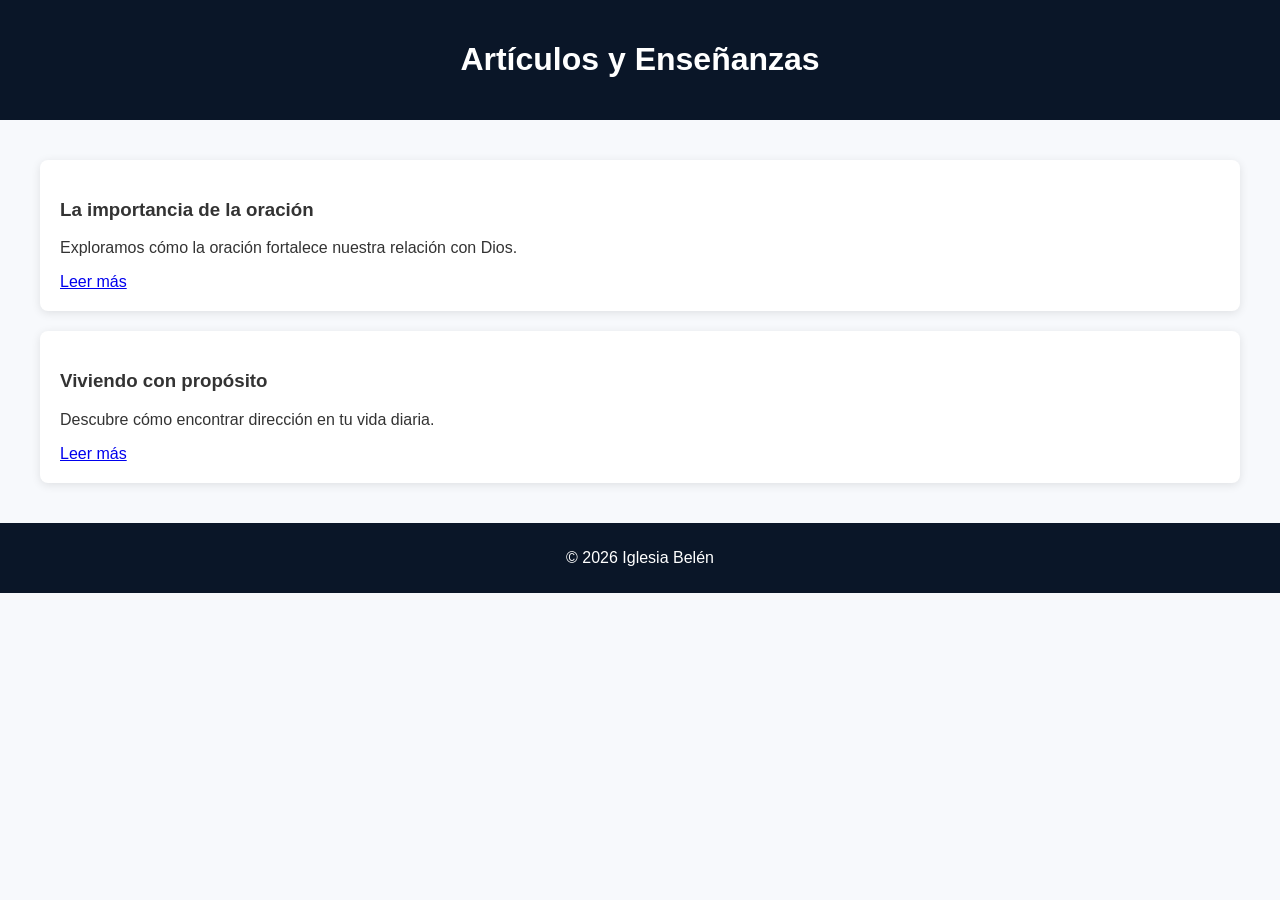
==== articulos.html @ 08c9f422 "mejoras homepage con copilot" ====
<!DOCTYPE html>
<html lang="es-MX">
<head>
  <meta charset="UTF-8">
  <meta name="viewport" content="width=device-width, initial-scale=1.0">
  <meta name="description" content="Artículos y enseñanzas de Iglesia Belén - Reflexiones cristianas para tu crecimiento espiritual.">
  <title>Artículos | Iglesia Belén</title>
  <style>
    body { font-family: Arial, sans-serif; margin: 0; padding: 0; background: #f7f9fc; color: #333; }
    header { background: #0A1628; color: white; padding: 20px; text-align: center; }
    .container { max-width: 1200px; margin: 0 auto; padding: 20px; }
    .article { background: white; margin: 20px 0; padding: 20px; border-radius: 8px; box-shadow: 0 2px 10px rgba(0,0,0,0.1); }
    footer { background: #0A1628; color: white; text-align: center; padding: 10px; }
  </style>
</head>
<body>
  <header>
    <h1>Artículos y Enseñanzas</h1>
  </header>
  <div class="container">
    <div class="article">
      <h3>La importancia de la oración</h3>
      <p>Exploramos cómo la oración fortalece nuestra relación con Dios.</p>
      <a href="#">Leer más</a>
    </div>
    <div class="article">
      <h3>Viviendo con propósito</h3>
      <p>Descubre cómo encontrar dirección en tu vida diaria.</p>
      <a href="#">Leer más</a>
    </div>
  </div>
  <footer>
    <p>&copy; 2026 Iglesia Belén</p>
  </footer>
</body>
</html>
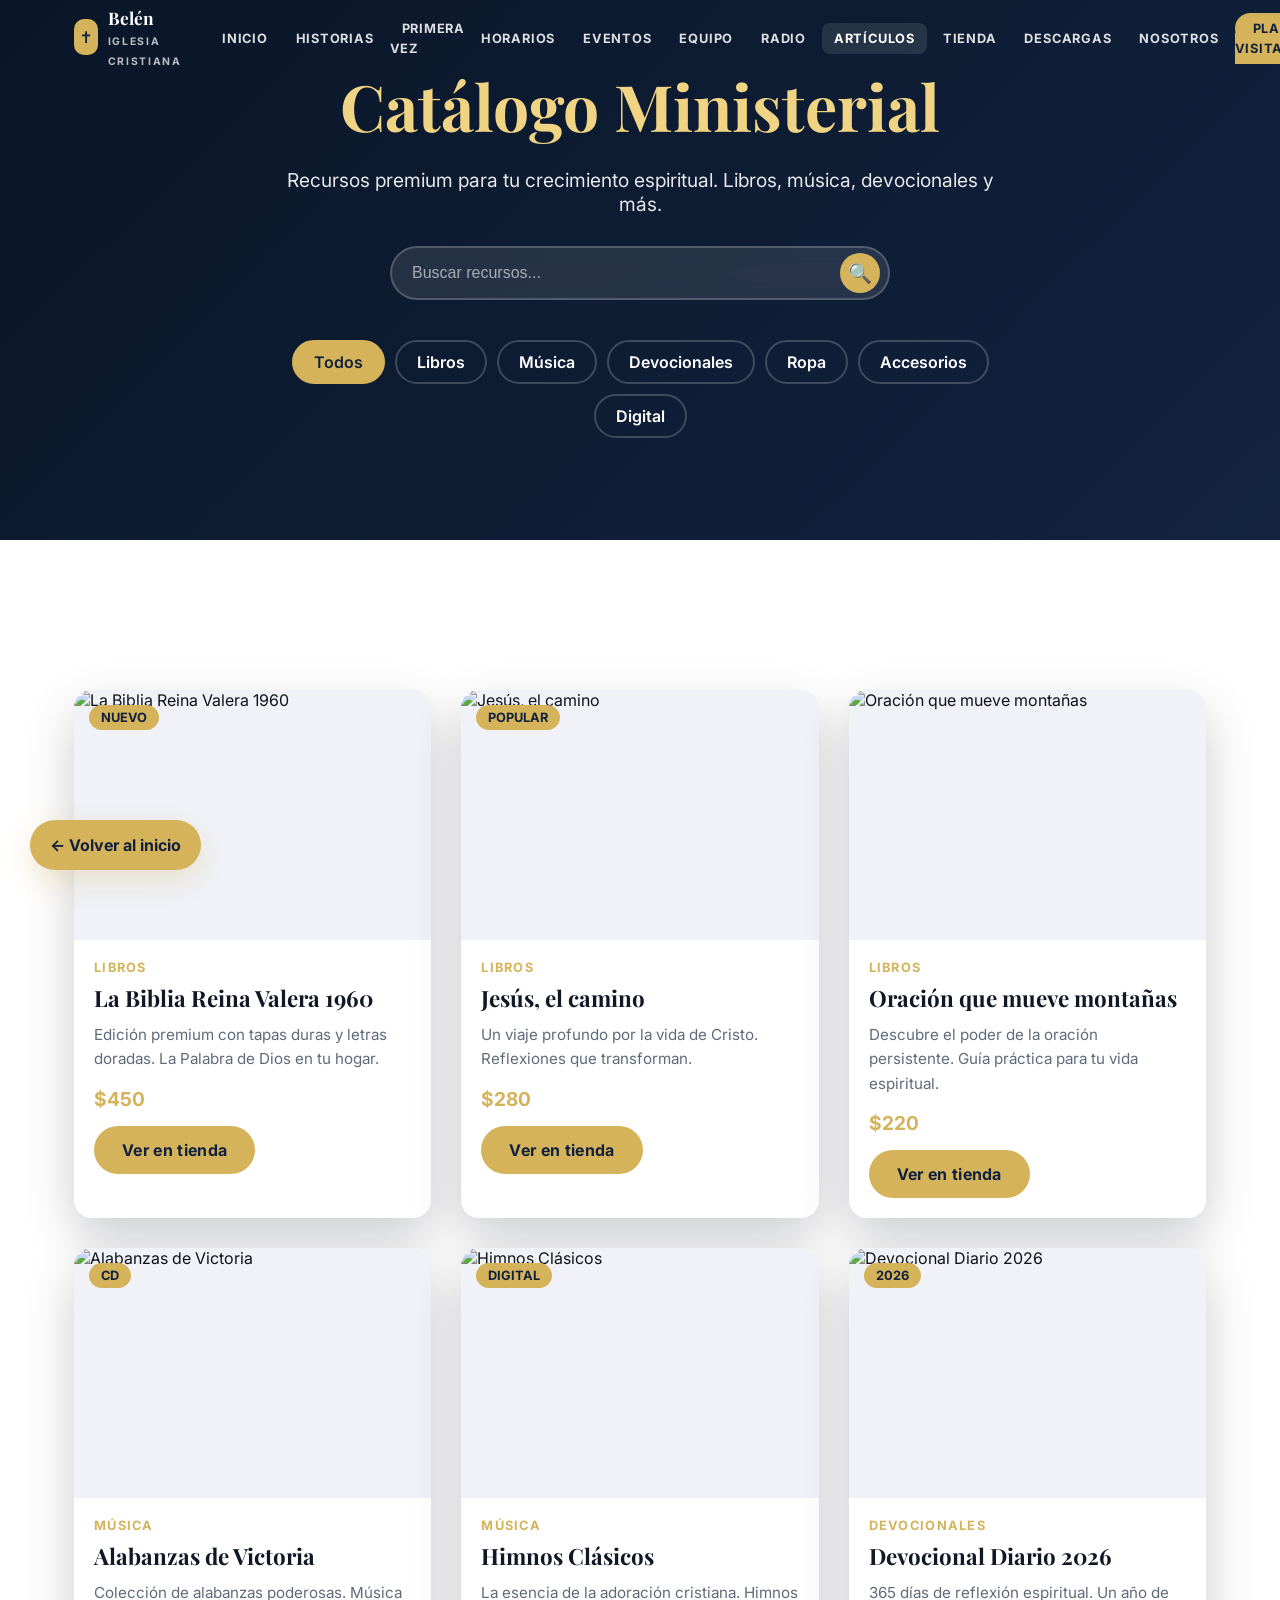
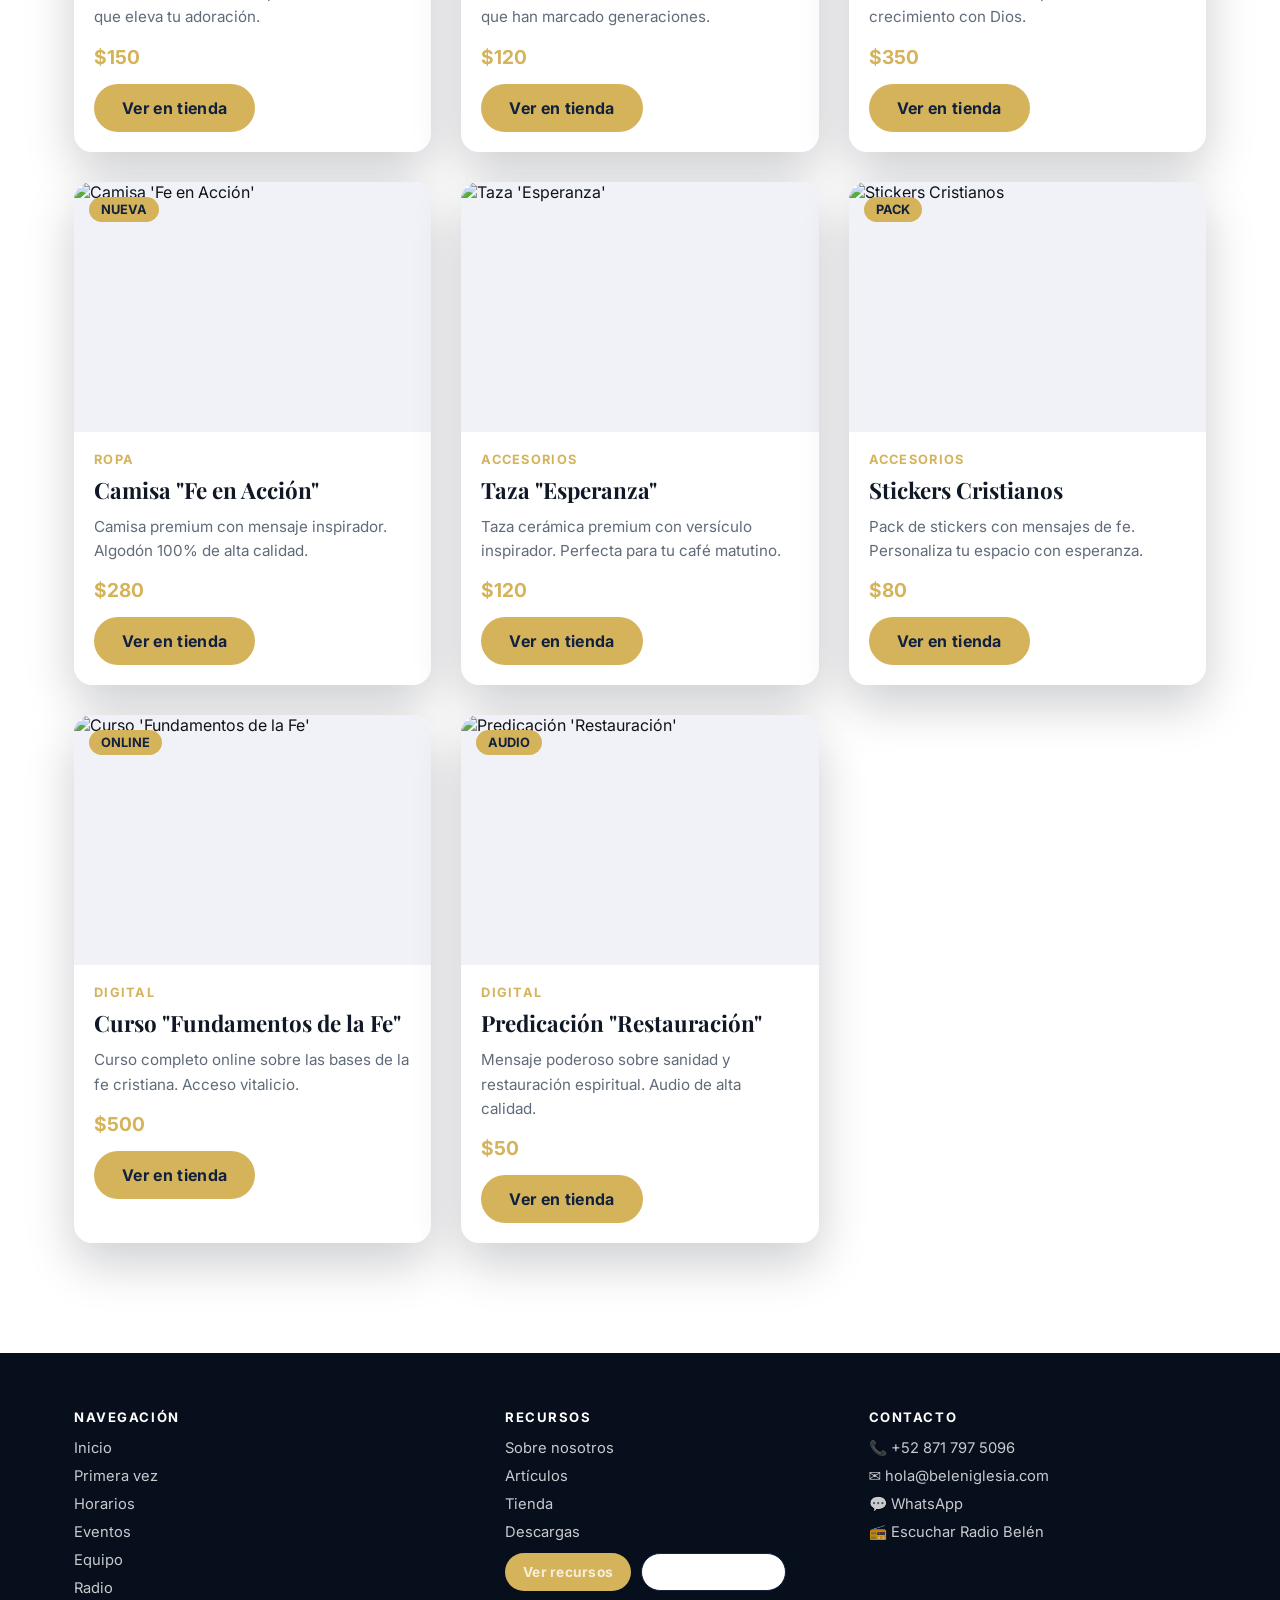
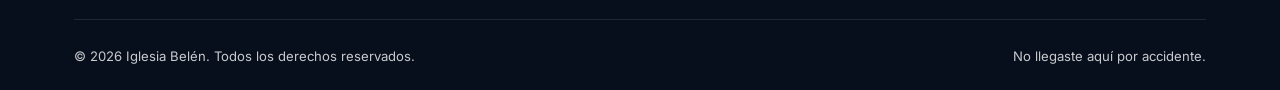
==== commit ac9dd460: "fix homepage layout" ====
--- a/articulos.html
+++ b/articulos.html
@@ -3,34 +3,968 @@
 <head>
   <meta charset="UTF-8">
   <meta name="viewport" content="width=device-width, initial-scale=1.0">
-  <meta name="description" content="Artículos y enseñanzas de Iglesia Belén - Reflexiones cristianas para tu crecimiento espiritual.">
+  <meta name="description" content="Catálogo ministerial Iglesia Belén - Recursos cristianos, libros, música y productos para tu crecimiento espiritual.">
+  <meta name="theme-color" content="#0A1628">
+  <meta property="og:title" content="Artículos | Iglesia Belén">
+  <meta property="og:description" content="Descubre nuestro catálogo ministerial: Biblias, libros cristianos, devocionales, música y más recursos para tu fe.">
+  <meta property="og:type" content="website">
+  <meta property="og:url" content="https://www.beleniglesia.com/articulos.html">
+  <meta property="og:image" content="https://www.beleniglesia.com/img/iglesia2.webp">
   <title>Artículos | Iglesia Belén</title>
+  <link rel="preconnect" href="https://fonts.googleapis.com">
+  <link rel="preconnect" href="https://fonts.gstatic.com" crossorigin>
+  <link href="https://fonts.googleapis.com/css2?family=Playfair+Display:wght@700;900&family=Inter:wght@400;500;600;700;800&display=swap" rel="stylesheet">
+  <link rel="icon" href="data:image/svg+xml,<svg xmlns='http://www.w3.org/2000/svg' viewBox='0 0 100 100'><text y='.9em' font-size='90'>✝</text></svg>">
   <style>
-    body { font-family: Arial, sans-serif; margin: 0; padding: 0; background: #f7f9fc; color: #333; }
-    header { background: #0A1628; color: white; padding: 20px; text-align: center; }
-    .container { max-width: 1200px; margin: 0 auto; padding: 20px; }
-    .article { background: white; margin: 20px 0; padding: 20px; border-radius: 8px; box-shadow: 0 2px 10px rgba(0,0,0,0.1); }
-    footer { background: #0A1628; color: white; text-align: center; padding: 10px; }
+    :root {
+      --bg: #081224;
+      --bg-2: #0d1d39;
+      --gold: #d5b35b;
+      --gold-2: #f0d483;
+      --text: #f7f9ff;
+      --text-soft: rgba(255,255,255,.78);
+      --ink: #101418;
+      --ink-soft: #4d5562;
+      --card: #ffffff;
+      --line: #e8ebf2;
+      --radius: 18px;
+      --shadow: 0 20px 50px rgba(5,12,24,.2);
+      --max: 1180px;
+      --nav-h: 74px;
+    }
+
+    * { box-sizing: border-box; margin: 0; padding: 0; }
+    html { scroll-behavior: smooth; }
+    body {
+      font-family: 'Inter', system-ui, sans-serif;
+      color: var(--ink);
+      background: #fff;
+      overflow-x: hidden;
+      -webkit-font-smoothing: antialiased;
+    }
+
+    img { display: block; max-width: 100%; }
+    a { text-decoration: none; color: inherit; }
+    ul { list-style: none; }
+    button { font: inherit; border: none; background: none; cursor: pointer; }
+
+    .container { max-width: var(--max); margin: 0 auto; padding: 0 24px; }
+    .section { padding: 110px 0; }
+
+    .tag {
+      display: inline-block;
+      letter-spacing: .16em;
+      text-transform: uppercase;
+      font-size: .72rem;
+      font-weight: 800;
+      color: var(--gold);
+      margin-bottom: 12px;
+    }
+
+    .title {
+      font-family: 'Playfair Display', serif;
+      font-size: clamp(2rem, 4.3vw, 3.45rem);
+      line-height: 1.08;
+      color: #101826;
+      font-weight: 900;
+    }
+
+    .sub {
+      margin-top: 14px;
+      color: #606b79;
+      line-height: 1.75;
+      font-size: 1.02rem;
+      max-width: 640px;
+    }
+
+    .center { text-align: center; }
+    .center .sub { margin-left: auto; margin-right: auto; }
+
+    .skip-link {
+      position: absolute;
+      top: -40px;
+      left: 6px;
+      background: var(--gold);
+      color: #11213d;
+      padding: 8px;
+      text-decoration: none;
+      border-radius: 4px;
+      z-index: 1000;
+      font-weight: 600;
+    }
+    .skip-link:focus { top: 6px; }
+
+    .btn {
+      display: inline-flex;
+      align-items: center;
+      justify-content: center;
+      gap: 8px;
+      padding: 14px 28px;
+      border-radius: 999px;
+      font-weight: 700;
+      letter-spacing: .02em;
+      transition: all .35s cubic-bezier(.22,1,.36,1);
+      white-space: nowrap;
+    }
+
+    .btn-gold { background: var(--gold); color: #11213d; }
+    .btn-gold:hover { transform: translateY(-2px); background: var(--gold-2); }
+    .btn-outline {
+      border: 1.5px solid rgba(255,255,255,.56);
+      color: #fff;
+      background: rgba(255,255,255,.04);
+    }
+    .btn-outline:hover { background: rgba(255,255,255,.12); }
+    .btn-dark { background: #11213d; color: #fff; }
+    .btn-dark:hover { transform: translateY(-2px); background: #19345f; }
+    .btn-light-outline {
+      border: 1.5px solid #12233f;
+      color: #12233f;
+      background: #fff;
+    }
+
+    .reveal {
+      opacity: 0;
+      transform: translateY(26px);
+      transition: opacity .9s ease, transform .9s cubic-bezier(.22,1,.36,1);
+    }
+    .reveal.visible {
+      opacity: 1;
+      transform: none;
+    }
+    .d1 { transition-delay: .08s; }
+    .d2 { transition-delay: .16s; }
+    .d3 { transition-delay: .24s; }
+    .d4 { transition-delay: .32s; }
+
+    #navbar {
+      position: fixed;
+      inset: 0 0 auto 0;
+      height: var(--nav-h);
+      z-index: 1100;
+      transition: .35s ease;
+      background: transparent;
+    }
+
+    #navbar.scrolled {
+      background: rgba(7,16,31,.88);
+      backdrop-filter: blur(14px);
+      border-bottom: 1px solid rgba(255,255,255,.08);
+    }
+
+    .nav-inner {
+      height: var(--nav-h);
+      display: flex;
+      align-items: center;
+      justify-content: space-between;
+      gap: 16px;
+    }
+
+    .brand {
+      display: flex;
+      align-items: center;
+      gap: 10px;
+      color: #fff;
+    }
+
+    .brand-badge {
+      width: 36px;
+      height: 36px;
+      border-radius: 10px;
+      background: var(--gold);
+      display: grid;
+      place-items: center;
+      color: #132444;
+      font-weight: 900;
+    }
+
+    .brand-text strong {
+      display: block;
+      font-family: 'Playfair Display', serif;
+      font-size: 1.08rem;
+    }
+
+    .brand-text span {
+      font-size: .65rem;
+      letter-spacing: .16em;
+      opacity: .72;
+      text-transform: uppercase;
+      font-weight: 700;
+    }
+
+    .nav-links { display: flex; align-items: center; gap: 4px; }
+
+    .nav-links a {
+      color: rgba(255,255,255,.86);
+      padding: 8px 12px;
+      border-radius: 8px;
+      font-size: .8rem;
+      text-transform: uppercase;
+      letter-spacing: .06em;
+      font-weight: 700;
+    }
+
+    .nav-links a:hover,
+    .nav-links a.active {
+      background: rgba(255,255,255,.1);
+      color: #fff;
+    }
+
+    .nav-cta {
+      background: var(--gold);
+      color: #11213d !important;
+      padding: 8px 18px !important;
+      border-radius: 999px !important;
+    }
+
+    .hamburger { display: none; flex-direction: column; gap: 5px; }
+    .hamburger span { width: 22px; height: 2px; background: #fff; }
+
+    #mobile-menu {
+      position: fixed;
+      top: var(--nav-h);
+      left: 0;
+      right: 0;
+      z-index: 1099;
+      background: rgba(9,18,34,.98);
+      transform: translateY(-120%);
+      transition: .35s ease;
+      padding: 16px 24px;
+      display: flex;
+      flex-direction: column;
+      gap: 8px;
+    }
+
+    #mobile-menu.open { transform: none; }
+
+    #mobile-menu a {
+      color: #fff;
+      padding: 10px;
+      border-radius: 8px;
+      font-weight: 600;
+    }
+
+    #mobile-menu a:hover { background: rgba(255,255,255,.08); }
+
+    footer {
+      background: #070f1d;
+      color: rgba(255,255,255,.78);
+      padding: 56px 0 26px;
+    }
+
+    .footer-grid {
+      display: grid;
+      grid-template-columns: 1.2fr 1fr 1fr;
+      gap: 26px;
+      border-bottom: 1px solid rgba(255,255,255,.1);
+      padding-bottom: 22px;
+    }
+
+    .footer-col h4 {
+      color: #fff;
+      font-size: .82rem;
+      letter-spacing: .12em;
+      text-transform: uppercase;
+      margin-bottom: 12px;
+    }
+
+    .footer-col ul {
+      display: grid;
+      gap: 8px;
+    }
+
+    .footer-col a {
+      color: rgba(255,255,255,.78);
+      font-size: .92rem;
+    }
+
+    .footer-col a:hover { color: var(--gold-2); }
+
+    .footer-cta {
+      display: flex;
+      gap: 10px;
+      flex-wrap: wrap;
+      margin-top: 12px;
+    }
+
+    .foot-bottom {
+      display: flex;
+      justify-content: space-between;
+      gap: 12px;
+      flex-wrap: wrap;
+      padding-top: 14px;
+      margin-top: 14px;
+      font-size: .82rem;
+    }
+
+    @media (max-width: 1024px) {
+      .proof-grid,
+      .team-grid {
+        grid-template-columns: 1fr;
+      }
+
+      .first-grid,
+      .radio-wrap,
+      .footer-grid {
+        grid-template-columns: 1fr;
+      }
+
+      .schedule-grid {
+        grid-template-columns: 1fr 1fr;
+      }
+
+      .events-grid {
+        grid-template-columns: 1fr;
+      }
+    }
+
+    @media (max-width: 760px) {
+      :root { --nav-h: 66px; }
+
+      .nav-links { display: none; }
+      .hamburger { display: flex; }
+
+      .hero-copy p { font-size: 1rem; }
+
+      .hero-actions {
+        flex-direction: column;
+        align-items: flex-start;
+      }
+
+      .section { padding: 84px 0; }
+      .dots { left: 16px; }
+
+      .arrows { display: none; }
+
+      .schedule-grid {
+        grid-template-columns: 1fr;
+      }
+    }
+
+    /* Estilos específicos para artículos */
+    .hero-catalogo {
+      position: relative;
+      min-height: 60vh;
+      background: linear-gradient(135deg, #0a1628 0%, #12233f 100%);
+      display: flex;
+      align-items: center;
+      color: #fff;
+      text-align: center;
+    }
+
+    .hero-catalogo .container {
+      max-width: 800px;
+    }
+
+    .hero-catalogo h1 {
+      font-family: 'Playfair Display', serif;
+      font-size: clamp(2.5rem, 6vw, 4rem);
+      margin-bottom: 20px;
+      color: var(--gold-2);
+    }
+
+    .hero-catalogo p {
+      font-size: 1.2rem;
+      color: rgba(255,255,255,.9);
+      margin-bottom: 30px;
+    }
+
+    .search-bar {
+      max-width: 500px;
+      margin: 0 auto 40px;
+      position: relative;
+    }
+
+    .search-bar input {
+      width: 100%;
+      padding: 16px 50px 16px 20px;
+      border: 2px solid rgba(255,255,255,.2);
+      border-radius: 50px;
+      background: rgba(255,255,255,.1);
+      color: #fff;
+      font-size: 1rem;
+      backdrop-filter: blur(10px);
+    }
+
+    .search-bar input::placeholder {
+      color: rgba(255,255,255,.6);
+    }
+
+    .search-bar button {
+      position: absolute;
+      right: 10px;
+      top: 50%;
+      transform: translateY(-50%);
+      background: var(--gold);
+      color: #11213d;
+      border-radius: 50%;
+      width: 40px;
+      height: 40px;
+      display: flex;
+      align-items: center;
+      justify-content: center;
+      font-size: 1.2rem;
+    }
+
+    .filters {
+      display: flex;
+      justify-content: center;
+      gap: 10px;
+      margin-bottom: 40px;
+      flex-wrap: wrap;
+    }
+
+    .filter-btn {
+      padding: 10px 20px;
+      border: 2px solid rgba(255,255,255,.2);
+      border-radius: 25px;
+      background: transparent;
+      color: #fff;
+      cursor: pointer;
+      transition: all .3s ease;
+      font-weight: 600;
+    }
+
+    .filter-btn.active,
+    .filter-btn:hover {
+      background: var(--gold);
+      border-color: var(--gold);
+      color: #11213d;
+    }
+
+    .catalog-grid {
+      display: grid;
+      grid-template-columns: repeat(auto-fill, minmax(300px, 1fr));
+      gap: 30px;
+      margin-top: 40px;
+    }
+
+    .product-card {
+      background: var(--card);
+      border-radius: var(--radius);
+      overflow: hidden;
+      box-shadow: var(--shadow);
+      transition: all .3s ease;
+      position: relative;
+    }
+
+    .product-card:hover {
+      transform: translateY(-10px);
+      box-shadow: 0 30px 60px rgba(5,12,24,.3);
+    }
+
+    .product-image {
+      height: 250px;
+      background: #f0f2f8;
+      display: flex;
+      align-items: center;
+      justify-content: center;
+      position: relative;
+      overflow: hidden;
+    }
+
+    .product-image img {
+      width: 100%;
+      height: 100%;
+      object-fit: cover;
+      transition: transform .3s ease;
+    }
+
+    .product-card:hover .product-image img {
+      transform: scale(1.05);
+    }
+
+    .product-badge {
+      position: absolute;
+      top: 15px;
+      left: 15px;
+      background: var(--gold);
+      color: #11213d;
+      padding: 5px 12px;
+      border-radius: 20px;
+      font-size: .8rem;
+      font-weight: 700;
+      text-transform: uppercase;
+    }
+
+    .product-body {
+      padding: 20px;
+    }
+
+    .product-category {
+      font-size: .8rem;
+      color: var(--gold);
+      text-transform: uppercase;
+      letter-spacing: .1em;
+      font-weight: 700;
+      margin-bottom: 8px;
+    }
+
+    .product-title {
+      font-family: 'Playfair Display', serif;
+      font-size: 1.4rem;
+      color: #101826;
+      margin-bottom: 10px;
+      font-weight: 700;
+    }
+
+    .product-description {
+      color: #606b79;
+      line-height: 1.6;
+      margin-bottom: 15px;
+      font-size: .95rem;
+    }
+
+    .product-price {
+      font-size: 1.2rem;
+      font-weight: 700;
+      color: var(--gold);
+      margin-bottom: 15px;
+    }
+
+    .product-actions {
+      display: flex;
+      gap: 10px;
+    }
+
+    .btn-secondary {
+      border: 2px solid #e8ebf2;
+      color: #12233f;
+      background: #fff;
+      padding: 12px 20px;
+      border-radius: 25px;
+      font-weight: 600;
+      transition: all .3s ease;
+    }
+
+    .btn-secondary:hover {
+      border-color: var(--gold);
+      color: var(--gold);
+    }
+
+    .back-btn {
+      position: fixed;
+      bottom: 30px;
+      left: 30px;
+      background: var(--gold);
+      color: #11213d;
+      padding: 15px 20px;
+      border-radius: 50px;
+      font-weight: 700;
+      box-shadow: 0 10px 30px rgba(213,179,91,.3);
+      z-index: 1000;
+      transition: all .3s ease;
+    }
+
+    .back-btn:hover {
+      transform: translateY(-3px);
+      box-shadow: 0 15px 40px rgba(213,179,91,.4);
+    }
+
+    @media (max-width: 768px) {
+      .catalog-grid {
+        grid-template-columns: 1fr;
+      }
+
+      .back-btn {
+        bottom: 20px;
+        left: 20px;
+        padding: 12px 16px;
+        font-size: .9rem;
+      }
+    }
   </style>
 </head>
 <body>
+  <a href="#main" class="skip-link">Saltar al contenido principal</a>
   <header>
-    <h1>Artículos y Enseñanzas</h1>
+    <nav id="navbar" aria-label="Navegación principal">
+      <div class="container nav-inner">
+        <a href="index.html" class="brand" aria-label="Iglesia Belén inicio">
+          <span class="brand-badge">✝</span>
+          <span class="brand-text">
+            <strong>Belén</strong>
+            <span>Iglesia Cristiana</span>
+          </span>
+        </a>
+
+        <ul class="nav-links" id="nav-links">
+          <li><a href="index.html">Inicio</a></li>
+          <li><a href="index.html#prueba-social">Historias</a></li>
+          <li><a href="index.html#primera-vez">Primera vez</a></li>
+          <li><a href="index.html#horarios">Horarios</a></li>
+          <li><a href="index.html#eventos">Eventos</a></li>
+          <li><a href="index.html#equipo">Equipo</a></li>
+          <li><a href="radio/index.html">Radio</a></li>
+          <li><a href="articulos.html" class="active">Artículos</a></li>
+          <li><a href="tienda.html">Tienda</a></li>
+          <li><a href="descargas.html">Descargas</a></li>
+          <li><a href="nosotros.html">Nosotros</a></li>
+          <li><a href="index.html#cta-final" class="nav-cta">Planear visita</a></li>
+        </ul>
+
+        <button class="hamburger" id="hamburger" aria-label="Abrir menú" aria-expanded="false">
+          <span></span><span></span><span></span>
+        </button>
+      </div>
+    </nav>
+
+    <div id="mobile-menu" role="menu">
+      <a href="index.html">Inicio</a>
+      <a href="index.html#prueba-social">Historias</a>
+      <a href="index.html#primera-vez">Primera vez</a>
+      <a href="index.html#horarios">Horarios</a>
+      <a href="index.html#eventos">Eventos</a>
+      <a href="index.html#equipo">Equipo</a>
+      <a href="radio/index.html">Radio</a>
+      <a href="articulos.html">Artículos</a>
+      <a href="tienda.html">Tienda</a>
+      <a href="descargas.html">Descargas</a>
+      <a href="nosotros.html">Nosotros</a>
+      <a href="index.html#cta-final">Planear visita</a>
+    </div>
   </header>
-  <div class="container">
-    <div class="article">
-      <h3>La importancia de la oración</h3>
-      <p>Exploramos cómo la oración fortalece nuestra relación con Dios.</p>
-      <a href="#">Leer más</a>
+
+  <main id="main">
+    <section class="hero-catalogo reveal">
+      <div class="container">
+        <h1>Catálogo Ministerial</h1>
+        <p>Recursos premium para tu crecimiento espiritual. Libros, música, devocionales y más.</p>
+        <div class="search-bar">
+          <input type="text" placeholder="Buscar recursos..." id="search-input">
+          <button type="button" id="search-btn">🔍</button>
+        </div>
+        <div class="filters">
+          <button class="filter-btn active" data-filter="all">Todos</button>
+          <button class="filter-btn" data-filter="libros">Libros</button>
+          <button class="filter-btn" data-filter="musica">Música</button>
+          <button class="filter-btn" data-filter="devocionales">Devocionales</button>
+          <button class="filter-btn" data-filter="ropa">Ropa</button>
+          <button class="filter-btn" data-filter="accesorios">Accesorios</button>
+          <button class="filter-btn" data-filter="digital">Digital</button>
+        </div>
+      </div>
+    </section>
+
+    <section class="section">
+      <div class="container">
+        <div class="catalog-grid" id="catalog-grid">
+          <!-- Libros -->
+          <article class="product-card reveal d1" data-category="libros">
+            <div class="product-image">
+              <img src="img/libro1.webp" alt="La Biblia Reina Valera 1960" loading="lazy">
+              <span class="product-badge">Nuevo</span>
+            </div>
+            <div class="product-body">
+              <div class="product-category">Libros</div>
+              <h3 class="product-title">La Biblia Reina Valera 1960</h3>
+              <p class="product-description">Edición premium con tapas duras y letras doradas. La Palabra de Dios en tu hogar.</p>
+              <div class="product-price">$450</div>
+              <div class="product-actions">
+                <a href="tienda.html#biblia-rv1960" class="btn btn-gold">Ver en tienda</a>
+              </div>
+            </div>
+          </article>
+
+          <article class="product-card reveal d2" data-category="libros">
+            <div class="product-image">
+              <img src="img/libro2.webp" alt="Jesús, el camino" loading="lazy">
+              <span class="product-badge">Popular</span>
+            </div>
+            <div class="product-body">
+              <div class="product-category">Libros</div>
+              <h3 class="product-title">Jesús, el camino</h3>
+              <p class="product-description">Un viaje profundo por la vida de Cristo. Reflexiones que transforman.</p>
+              <div class="product-price">$280</div>
+              <div class="product-actions">
+                <a href="tienda.html#jesus-camino" class="btn btn-gold">Ver en tienda</a>
+              </div>
+            </div>
+          </article>
+
+          <article class="product-card reveal d3" data-category="libros">
+            <div class="product-image">
+              <img src="img/libro3.webp" alt="Oración que mueve montañas" loading="lazy">
+            </div>
+            <div class="product-body">
+              <div class="product-category">Libros</div>
+              <h3 class="product-title">Oración que mueve montañas</h3>
+              <p class="product-description">Descubre el poder de la oración persistente. Guía práctica para tu vida espiritual.</p>
+              <div class="product-price">$220</div>
+              <div class="product-actions">
+                <a href="tienda.html#oracion-montanas" class="btn btn-gold">Ver en tienda</a>
+              </div>
+            </div>
+          </article>
+
+          <!-- Música -->
+          <article class="product-card reveal d1" data-category="musica">
+            <div class="product-image">
+              <img src="img/musica1.webp" alt="Alabanzas de Victoria" loading="lazy">
+              <span class="product-badge">CD</span>
+            </div>
+            <div class="product-body">
+              <div class="product-category">Música</div>
+              <h3 class="product-title">Alabanzas de Victoria</h3>
+              <p class="product-description">Colección de alabanzas poderosas. Música que eleva tu adoración.</p>
+              <div class="product-price">$150</div>
+              <div class="product-actions">
+                <a href="tienda.html#alabanzas-victoria" class="btn btn-gold">Ver en tienda</a>
+              </div>
+            </div>
+          </article>
+
+          <article class="product-card reveal d2" data-category="musica">
+            <div class="product-image">
+              <img src="img/musica2.webp" alt="Himnos Clásicos" loading="lazy">
+              <span class="product-badge">Digital</span>
+            </div>
+            <div class="product-body">
+              <div class="product-category">Música</div>
+              <h3 class="product-title">Himnos Clásicos</h3>
+              <p class="product-description">La esencia de la adoración cristiana. Himnos que han marcado generaciones.</p>
+              <div class="product-price">$120</div>
+              <div class="product-actions">
+                <a href="tienda.html#himnos-clasicos" class="btn btn-gold">Ver en tienda</a>
+              </div>
+            </div>
+          </article>
+
+          <!-- Devocionales -->
+          <article class="product-card reveal d3" data-category="devocionales">
+            <div class="product-image">
+              <img src="img/devocional1.webp" alt="Devocional Diario 2026" loading="lazy">
+              <span class="product-badge">2026</span>
+            </div>
+            <div class="product-body">
+              <div class="product-category">Devocionales</div>
+              <h3 class="product-title">Devocional Diario 2026</h3>
+              <p class="product-description">365 días de reflexión espiritual. Un año de crecimiento con Dios.</p>
+              <div class="product-price">$350</div>
+              <div class="product-actions">
+                <a href="tienda.html#devocional-2026" class="btn btn-gold">Ver en tienda</a>
+              </div>
+            </div>
+          </article>
+
+          <!-- Ropa -->
+          <article class="product-card reveal d1" data-category="ropa">
+            <div class="product-image">
+              <img src="img/camisa1.webp" alt="Camisa 'Fe en Acción'" loading="lazy">
+              <span class="product-badge">Nueva</span>
+            </div>
+            <div class="product-body">
+              <div class="product-category">Ropa</div>
+              <h3 class="product-title">Camisa "Fe en Acción"</h3>
+              <p class="product-description">Camisa premium con mensaje inspirador. Algodón 100% de alta calidad.</p>
+              <div class="product-price">$280</div>
+              <div class="product-actions">
+                <a href="tienda.html#camisa-fe-accion" class="btn btn-gold">Ver en tienda</a>
+              </div>
+            </div>
+          </article>
+
+          <!-- Accesorios -->
+          <article class="product-card reveal d2" data-category="accesorios">
+            <div class="product-image">
+              <img src="img/taza1.webp" alt="Taza 'Esperanza'" loading="lazy">
+            </div>
+            <div class="product-body">
+              <div class="product-category">Accesorios</div>
+              <h3 class="product-title">Taza "Esperanza"</h3>
+              <p class="product-description">Taza cerámica premium con versículo inspirador. Perfecta para tu café matutino.</p>
+              <div class="product-price">$120</div>
+              <div class="product-actions">
+                <a href="tienda.html#taza-esperanza" class="btn btn-gold">Ver en tienda</a>
+              </div>
+            </div>
+          </article>
+
+          <article class="product-card reveal d3" data-category="accesorios">
+            <div class="product-image">
+              <img src="img/sticker1.webp" alt="Stickers Cristianos" loading="lazy">
+              <span class="product-badge">Pack</span>
+            </div>
+            <div class="product-body">
+              <div class="product-category">Accesorios</div>
+              <h3 class="product-title">Stickers Cristianos</h3>
+              <p class="product-description">Pack de stickers con mensajes de fe. Personaliza tu espacio con esperanza.</p>
+              <div class="product-price">$80</div>
+              <div class="product-actions">
+                <a href="tienda.html#stickers-cristianos" class="btn btn-gold">Ver en tienda</a>
+              </div>
+            </div>
+          </article>
+
+          <!-- Digital -->
+          <article class="product-card reveal d1" data-category="digital">
+            <div class="product-image">
+              <img src="img/curso1.webp" alt="Curso 'Fundamentos de la Fe'" loading="lazy">
+              <span class="product-badge">Online</span>
+            </div>
+            <div class="product-body">
+              <div class="product-category">Digital</div>
+              <h3 class="product-title">Curso "Fundamentos de la Fe"</h3>
+              <p class="product-description">Curso completo online sobre las bases de la fe cristiana. Acceso vitalicio.</p>
+              <div class="product-price">$500</div>
+              <div class="product-actions">
+                <a href="tienda.html#curso-fundamentos" class="btn btn-gold">Ver en tienda</a>
+              </div>
+            </div>
+          </article>
+
+          <article class="product-card reveal d2" data-category="digital">
+            <div class="product-image">
+              <img src="img/predica1.webp" alt="Predicación 'Restauración'" loading="lazy">
+              <span class="product-badge">Audio</span>
+            </div>
+            <div class="product-body">
+              <div class="product-category">Digital</div>
+              <h3 class="product-title">Predicación "Restauración"</h3>
+              <p class="product-description">Mensaje poderoso sobre sanidad y restauración espiritual. Audio de alta calidad.</p>
+              <div class="product-price">$50</div>
+              <div class="product-actions">
+                <a href="tienda.html#predica-restauracion" class="btn btn-gold">Ver en tienda</a>
+              </div>
+            </div>
+          </article>
+        </div>
+      </div>
+    </section>
+  </main>
+
+  <a href="index.html" class="back-btn" aria-label="Volver al inicio">
+    ← Volver al inicio
+  </a>
+
+  <footer>
+    <div class="container">
+      <div class="footer-grid">
+        <div class="footer-col">
+          <h4>Navegación</h4>
+          <ul>
+            <li><a href="index.html">Inicio</a></li>
+            <li><a href="index.html#primera-vez">Primera vez</a></li>
+            <li><a href="index.html#horarios">Horarios</a></li>
+            <li><a href="index.html#eventos">Eventos</a></li>
+            <li><a href="index.html#equipo">Equipo</a></li>
+            <li><a href="radio/index.html">Radio</a></li>
+          </ul>
+        </div>
+
+        <div class="footer-col">
+          <h4>Recursos</h4>
+          <ul>
+            <li><a href="nosotros.html">Sobre nosotros</a></li>
+            <li><a href="articulos.html">Artículos</a></li>
+            <li><a href="tienda.html">Tienda</a></li>
+            <li><a href="descargas.html">Descargas</a></li>
+          </ul>
+          <div class="footer-cta">
+            <a href="descargas.html" class="btn btn-gold" style="padding: 10px 18px; font-size: .86rem">Ver recursos</a>
+            <a href="tienda.html" class="btn btn-light-outline" style="padding: 10px 18px; font-size: .86rem">Explorar tienda</a>
+          </div>
+        </div>
+
+        <div class="footer-col">
+          <h4>Contacto</h4>
+          <ul>
+            <li><a href="tel:+528717975096">📞 +52 871 797 5096</a></li>
+            <li><a href="mailto:hola@beleniglesia.com">✉ hola@beleniglesia.com</a></li>
+            <li><a href="https://wa.me/528717975096" target="_blank" rel="noopener">💬 WhatsApp</a></li>
+            <li><a href="radio/index.html">📻 Escuchar Radio Belén</a></li>
+          </ul>
+        </div>
+      </div>
+
+      <div class="foot-bottom">
+        <span>© 2026 Iglesia Belén. Todos los derechos reservados.</span>
+        <span>No llegaste aquí por accidente.</span>
+      </div>
     </div>
-    <div class="article">
-      <h3>Viviendo con propósito</h3>
-      <p>Descubre cómo encontrar dirección en tu vida diaria.</p>
-      <a href="#">Leer más</a>
-    </div>
-  </div>
-  <footer>
-    <p>&copy; 2026 Iglesia Belén</p>
   </footer>
+
+  <script>
+    (() => {
+      const navbar = document.getElementById("navbar");
+      const hamburger = document.getElementById("hamburger");
+      const mobileMenu = document.getElementById("mobile-menu");
+
+      window.addEventListener(
+        "scroll",
+        () => {
+          navbar.classList.toggle("scrolled", window.scrollY > 24);
+        },
+        { passive: true }
+      );
+
+      hamburger?.addEventListener("click", () => {
+        const open = mobileMenu.classList.toggle("open");
+        hamburger.setAttribute("aria-expanded", open ? "true" : "false");
+      });
+
+      mobileMenu.querySelectorAll("a").forEach((a) =>
+        a.addEventListener("click", () => {
+          mobileMenu.classList.remove("open");
+          hamburger.setAttribute("aria-expanded", "false");
+        })
+      );
+
+      // Funcionalidad del catálogo
+      const searchInput = document.getElementById('search-input');
+      const searchBtn = document.getElementById('search-btn');
+      const filterBtns = document.querySelectorAll('.filter-btn');
+      const productCards = document.querySelectorAll('.product-card');
+
+      function filterProducts(searchTerm = '', category = 'all') {
+        productCards.forEach(card => {
+          const title = card.querySelector('.product-title').textContent.toLowerCase();
+          const description = card.querySelector('.product-description').textContent.toLowerCase();
+          const cardCategory = card.dataset.category;
+          
+          const matchesSearch = searchTerm === '' || 
+            title.includes(searchTerm) || 
+            description.includes(searchTerm);
+          const matchesCategory = category === 'all' || cardCategory === category;
+          
+          if (matchesSearch && matchesCategory) {
+            card.style.display = 'block';
+          } else {
+            card.style.display = 'none';
+          }
+        });
+      }
+
+      searchInput.addEventListener('input', (e) => {
+        const activeFilter = document.querySelector('.filter-btn.active').dataset.filter;
+        filterProducts(e.target.value.toLowerCase(), activeFilter);
+      });
+
+      searchBtn.addEventListener('click', () => {
+        const activeFilter = document.querySelector('.filter-btn.active').dataset.filter;
+        filterProducts(searchInput.value.toLowerCase(), activeFilter);
+      });
+
+      filterBtns.forEach(btn => {
+        btn.addEventListener('click', () => {
+          filterBtns.forEach(b => b.classList.remove('active'));
+          btn.classList.add('active');
+          const category = btn.dataset.filter;
+          filterProducts(searchInput.value.toLowerCase(), category);
+        });
+      });
+
+      const io = new IntersectionObserver(
+        (entries) => {
+          entries.forEach((e) => {
+            if (e.isIntersecting) e.target.classList.add("visible");
+          });
+        },
+        { threshold: 0.12, rootMargin: "0px 0px -40px 0px" }
+      );
+
+      document.querySelectorAll(".reveal").forEach((el) => io.observe(el));
+    })();
+  </script>
 </body>
 </html>
